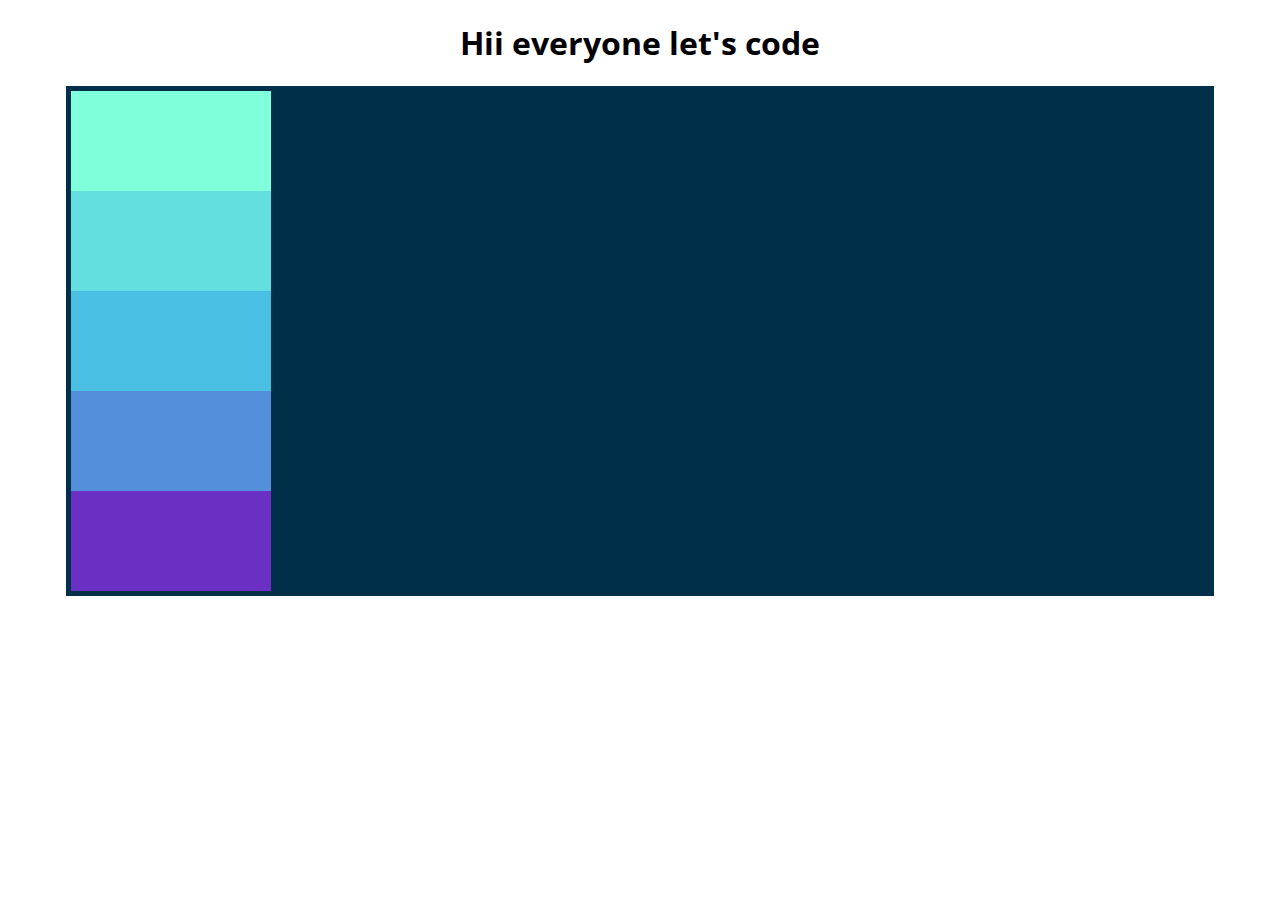
==== Flexbox/app.html @ bb5e5656 "flex direction and justify content" ====
<!DOCTYPE html>
<html lang="en">
<head>
    <meta charset="UTF-8">
    <meta http-equiv="X-UA-Compatible" content="IE=edge">
    <meta name="viewport" content="width=device-width, initial-scale=1.0">
    <title>Document</title>
    <link href="https://fonts.googleapis.com/css2?family=Open+Sans:wght@300&display=swap" rel="stylesheet">
<link rel="stylesheet" href="app.css">
</head>
<body>

    <h1>Hii everyone let's code</h1>

    <section id="container">
        <div style="background-color: #80ffdb;"></div>
        <div style="background-color: #64dfdf;"></div>
        <div style="background-color: #48bfe3;"></div>
        <div style="background-color: #5390d9;"></div>
        <div style="background-color: #6930c3;"></div>

    </section>
    
</body>
</html>
---- Flexbox/app.css ----
body{
    font-family: 'open sans', sans-serif;

}
h1{
    text-align: center;
}
#container{
    background-color: #003049;
    width: 90%;
    height: 500px;
    margin: 0 auto;
    border: 5px solid #003049;
    display: flex;
    /*flex-direction: row-reverse;*/
    /* flex-direction: row; */
    /* justify-self: flex-start; */
    /* justify-content: flex-end; */
    /* justify-content: center; */
    /* justify-content: space-between; */
    /* justify-content: space-around; */
    /* justify-content: space-evenly; */
    flex-direction: column;
    justify-content: space-evenly;
    
}

#container div{
    width: 200px;
    height: 200px;
    text-align: center;
}
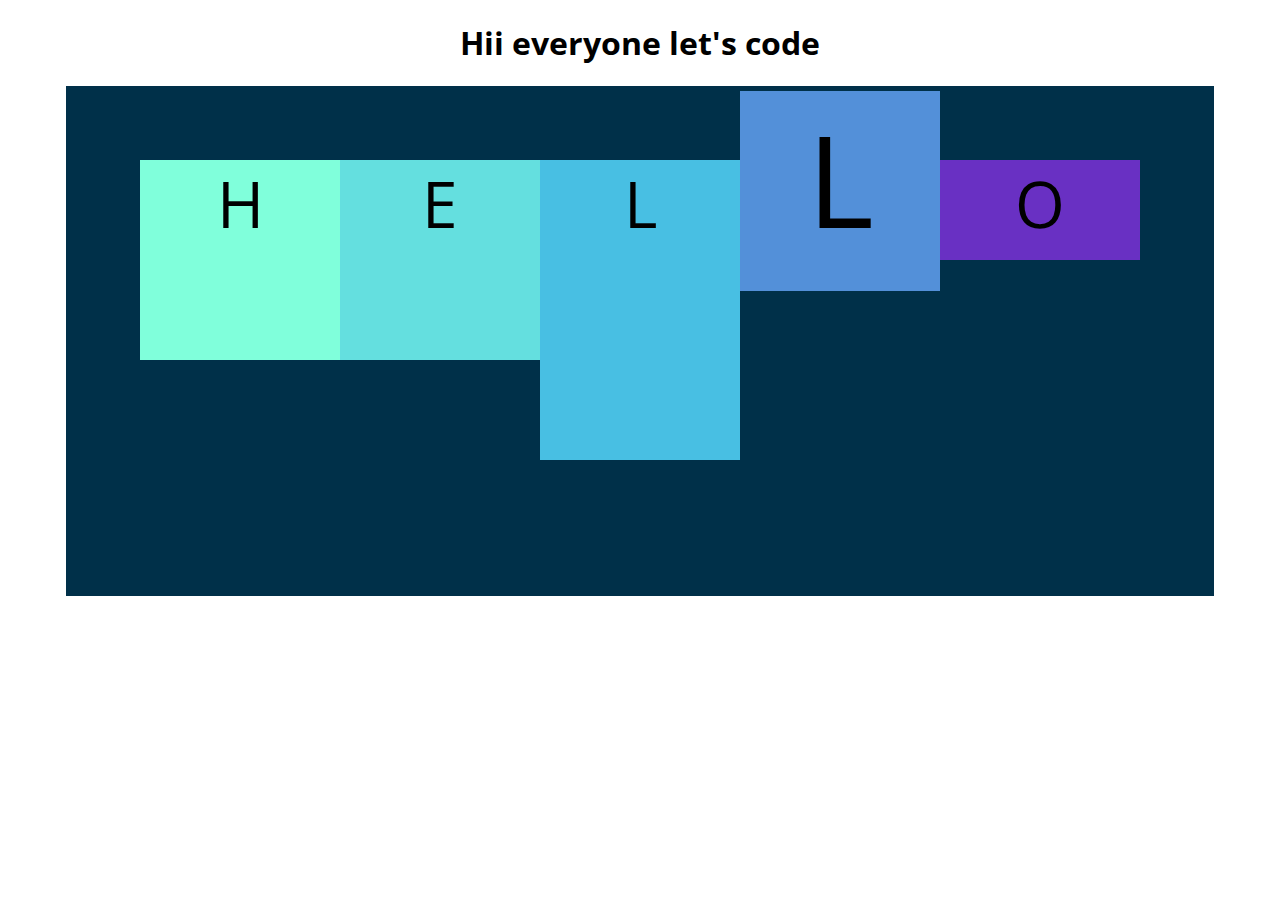
==== commit 060dec0b: "align-items upto baseline" ====
--- a/Flexbox/app.html
+++ b/Flexbox/app.html
@@ -13,11 +13,11 @@
     <h1>Hii everyone let's code</h1>
 
     <section id="container">
-        <div style="background-color: #80ffdb;"></div>
-        <div style="background-color: #64dfdf;"></div>
-        <div style="background-color: #48bfe3;"></div>
-        <div style="background-color: #5390d9;"></div>
-        <div style="background-color: #6930c3;"></div>
+        <div style="background-color: #80ffdb;">H</div>
+        <div style="background-color: #64dfdf;">E</div>
+        <div style="background-color: #48bfe3; height: 300px;">L</div>
+        <div style="background-color: #5390d9; font-size: 8em;">L</div>
+        <div style="background-color: #6930c3; height: 100px;">O</div>
 
     </section>
     
--- a/Flexbox/app.css
+++ b/Flexbox/app.css
@@ -20,13 +20,22 @@
     /* justify-content: space-between; */
     /* justify-content: space-around; */
     /* justify-content: space-evenly; */
-    flex-direction: column;
-    justify-content: space-evenly;
-    
+    /* flex-direction: column; */
+    /* justify-content: space-evenly; */
+    /* justify-content: flex-start;
+    flex-wrap: wrap-reverse; */
+
+    flex-direction: row;
+    justify-content: center;
+    /* flex-wrap: wrap-reverse; */
+    /* flex-wrap:nowrap; */
+    /* align-items: center; */
+    align-items: baseline;
 }
 
 #container div{
     width: 200px;
     height: 200px;
     text-align: center;
+    font-size: 4em;
 }
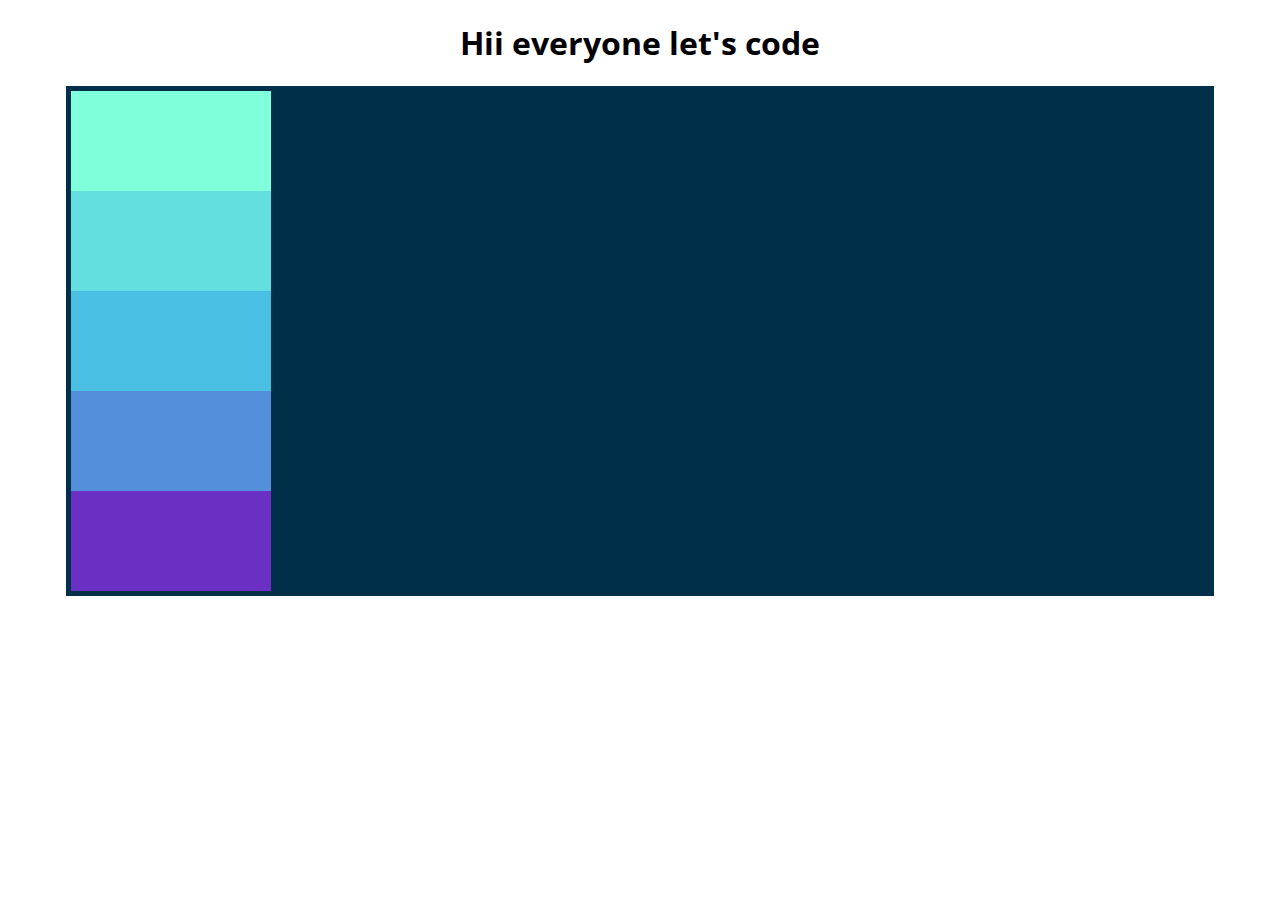
==== commit ee9065ca: "Align items" ====
--- a/Flexbox/app.html
+++ b/Flexbox/app.html
@@ -13,11 +13,11 @@
     <h1>Hii everyone let's code</h1>
 
     <section id="container">
-        <div style="background-color: #80ffdb;">H</div>
-        <div style="background-color: #64dfdf;">E</div>
-        <div style="background-color: #48bfe3; height: 300px;">L</div>
-        <div style="background-color: #5390d9; font-size: 8em;">L</div>
-        <div style="background-color: #6930c3; height: 100px;">O</div>
+        <div style="background-color: #80ffdb;"></div>
+        <div style="background-color: #64dfdf;"></div>
+        <div style="background-color: #48bfe3; "></div>
+        <div style="background-color: #5390d9; "></div>
+        <div style="background-color: #6930c3; "></div>
 
     </section>
     
--- a/Flexbox/app.css
+++ b/Flexbox/app.css
@@ -25,17 +25,19 @@
     /* justify-content: flex-start;
     flex-wrap: wrap-reverse; */
 
-    flex-direction: row;
+    flex-direction: column;
     justify-content: center;
     /* flex-wrap: wrap-reverse; */
     /* flex-wrap:nowrap; */
     /* align-items: center; */
-    align-items: baseline;
+    /* align-items: baseline; */
+    align-items: flex-start;
+    /* flex-wrap: wrap; */
 }
 
 #container div{
     width: 200px;
     height: 200px;
     text-align: center;
-    font-size: 4em;
+    /* font-size: 4em; */
 }
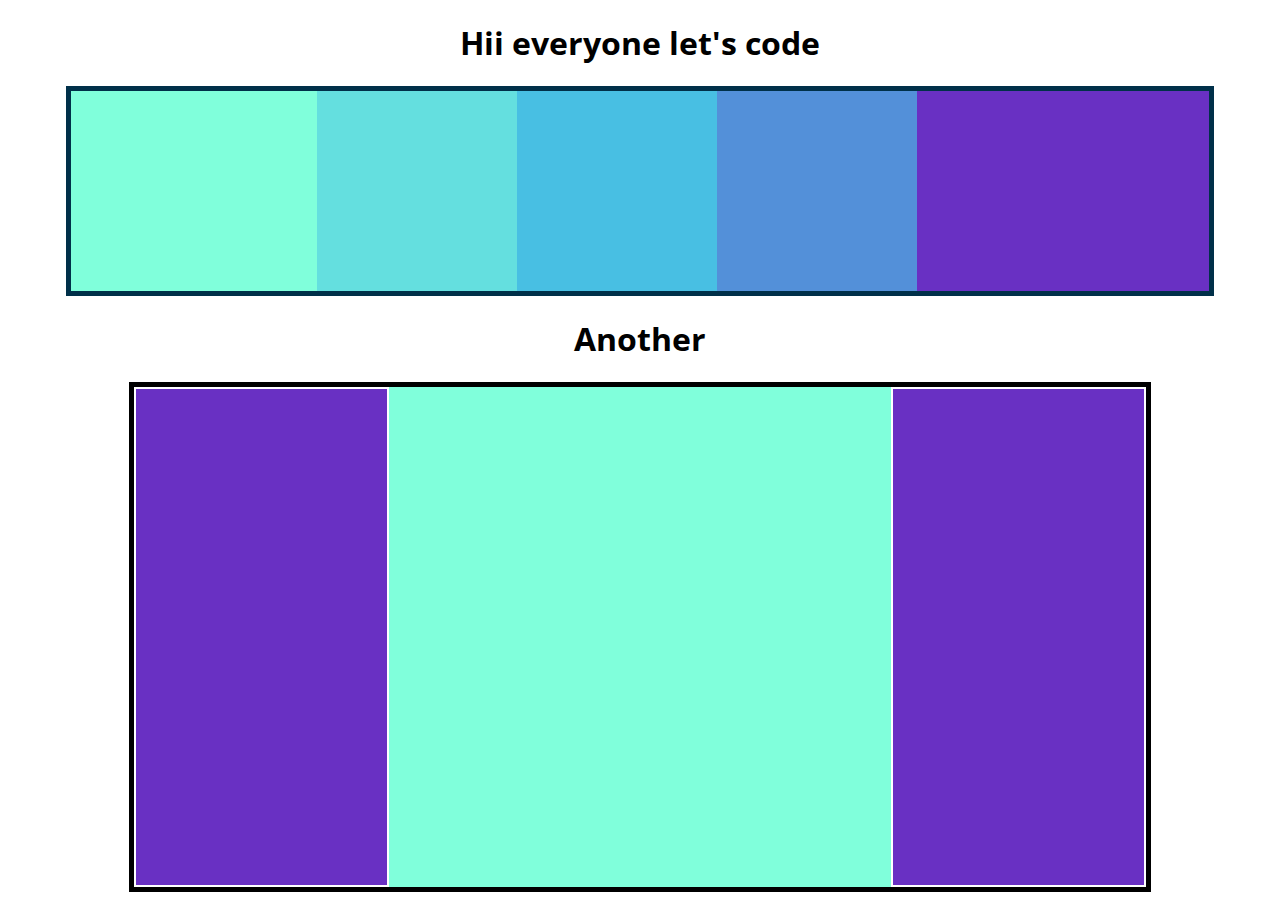
==== commit 20b6c03a: "Flex" ====
--- a/Flexbox/app.html
+++ b/Flexbox/app.html
@@ -20,6 +20,12 @@
         <div style="background-color: #6930c3; "></div>
 
     </section>
+    <h1>Another</h1>
+    <main>
+        <section class="sidebar"></section>
+        <section class="maincontent"></section>
+        <section class="sidebar"></section>
+    </main>
     
 </body>
 </html>--- a/Flexbox/app.css
+++ b/Flexbox/app.css
@@ -8,7 +8,7 @@
 #container{
     background-color: #003049;
     width: 90%;
-    height: 500px;
+    /* height: 500px; */
     margin: 0 auto;
     border: 5px solid #003049;
     display: flex;
@@ -25,19 +25,72 @@
     /* justify-content: flex-start;
     flex-wrap: wrap-reverse; */
 
-    flex-direction: column;
+    flex-direction: row;
     justify-content: center;
     /* flex-wrap: wrap-reverse; */
     /* flex-wrap:nowrap; */
     /* align-items: center; */
     /* align-items: baseline; */
-    align-items: flex-start;
+    /* align-items: flex-end; */
     /* flex-wrap: wrap; */
+    /* align-content: space-between; */
 }
 
 #container div{
     width: 200px;
     height: 200px;
+    /* max-width: 300px; */
     text-align: center;
+    flex-basis:6s00px ;
+    /* flex-grow: 1; */
     /* font-size: 4em; */
 }
+div:nth-of-type(1){
+    flex-grow: 1;
+    flex-shrink: 4;
+}
+div:nth-of-type(5){
+    flex-grow: 2;
+    flex-shrink: 0;
+}
+/*
+div:nth-of-type(4){
+    align-self:center;
+} */
+ /* div:nth-of-type(5){
+    align-self:flex-start;
+}  */
+
+/* div:nth-of-type(1){
+    flex-grow: 1;
+}
+div:nth-of-type(2){
+    flex-grow: 1;
+}
+div:nth-of-type(3){
+    flex-grow: 1;
+}
+div:nth-of-type(4){
+    flex-grow: 1;
+}
+div:nth-of-type(5){
+    flex-grow: 1;
+} */
+
+main{
+    width: 80%;
+    margin: 0 auto;
+    border: 5px solid black;
+    height: 500px;
+    display: flex;
+}
+
+main .sidebar{
+    background-color: #6930c3;
+    border: 2px solid white;
+    flex: 1 300px;
+}
+main .maincontent{
+    background-color: #80ffdb;
+    flex: 2 600px;
+}